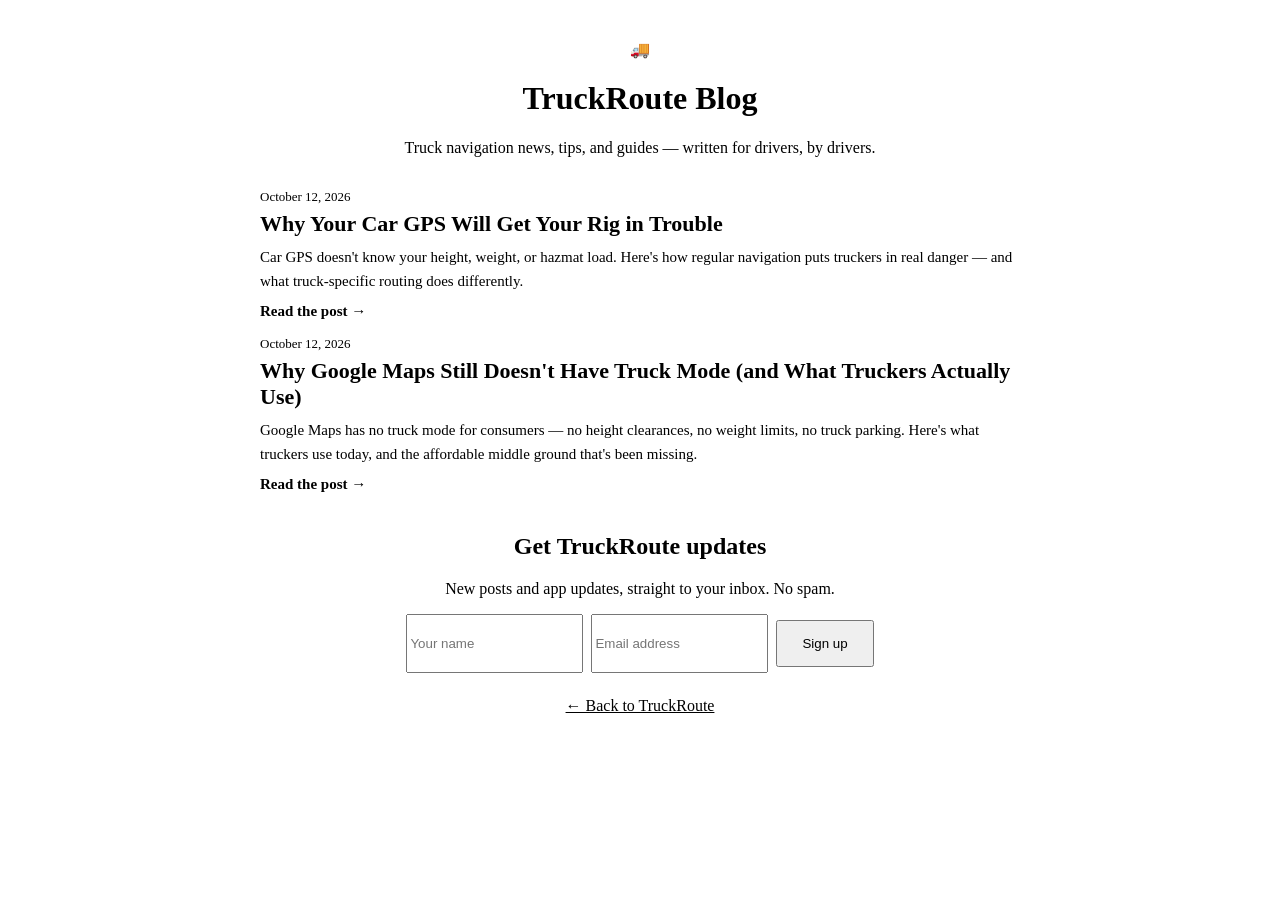
==== web/blog/index.html @ 8c989f48 "Ship /blog/ on TruckRoute site: blog index + 2 posts, routes, email signup, SEO meta - web/blog/inde" ====
<!DOCTYPE html>
<html lang="en">
<head>
<meta charset="utf-8">
<meta name="viewport" content="width=device-width, initial-scale=1">
<title>TruckRoute Blog — Truck navigation news, tips, and guides</title>
<meta name="description" content="The TruckRoute blog: practical guides for truckers on truck-safe navigation, low clearances, weigh stations, and why car GPS doesn't cut it in a rig.">
<meta property="og:title" content="TruckRoute Blog">
<meta property="og:description" content="Practical guides for truckers on truck-safe navigation, low clearances, weigh stations, and why car GPS doesn't cut it in a rig.">
<meta property="og:type" content="website">
<meta property="og:url" content="https://truckroute-api.onrender.com/blog/">
<link rel="stylesheet" href="/assets/styles.css">
<style>
  body { display: block; }
  .blog-wrap { max-width: 760px; margin: 0 auto; padding: 32px 20px 64px; }
  .blog-header { text-align: center; margin-bottom: 32px; }
  .blog-header .brand { justify-content: center; }
  .post-cards { display: flex; flex-direction: column; gap: 16px; }
  .post-card { display: block; text-decoration: none; color: var(--text); }
  .post-card:hover { border-color: var(--accent); }
  .post-card .date { color: var(--muted); font-size: 13px; }
  .post-card h2 { margin: 6px 0 8px; font-size: 22px; }
  .post-card p { color: var(--muted); margin: 0; font-size: 15px; line-height: 1.6; }
  .post-card .read-more { color: var(--accent); font-weight: 700; font-size: 15px; margin-top: 10px; display: inline-block; }
  .signup { text-align: center; margin-top: 40px; }
  .signup form { display: flex; gap: 8px; margin-top: 12px; flex-wrap: wrap; justify-content: center; }
  .signup input { max-width: 240px; }
  .signup button { width: auto; padding: 14px 24px; margin: 6px 0; }
  .signup .thanks { color: var(--accent2); font-weight: 700; }
  .back-nav { text-align: center; margin-top: 24px; }
  .back-nav a { color: var(--accent); }
</style>
<script type="application/ld+json">
{"@context":"https://schema.org","@type":"Blog","name":"TruckRoute Blog","url":"https://truckroute-api.onrender.com/blog/"}
</script>
</head>
<body>
<div class="blog-wrap">
  <header class="blog-header">
    <div class="brand"><span class="brand-mark">🚚</span><h1>TruckRoute Blog</h1></div>
    <p class="tagline">Truck navigation news, tips, and guides — written for drivers, by drivers.</p>
  </header>

  <div class="post-cards">
    <a class="card post-card" href="/blog/car-gps-rig-trouble">
      <div class="date">October 12, 2026</div>
      <h2>Why Your Car GPS Will Get Your Rig in Trouble</h2>
      <p>Car GPS doesn't know your height, weight, or hazmat load. Here's how regular navigation puts truckers in real danger — and what truck-specific routing does differently.</p>
      <span class="read-more">Read the post →</span>
    </a>
    <a class="card post-card" href="/blog/why-no-truck-mode">
      <div class="date">October 12, 2026</div>
      <h2>Why Google Maps Still Doesn't Have Truck Mode (and What Truckers Actually Use)</h2>
      <p>Google Maps has no truck mode for consumers — no height clearances, no weight limits, no truck parking. Here's what truckers use today, and the affordable middle ground that's been missing.</p>
      <span class="read-more">Read the post →</span>
    </a>
  </div>

  <div class="card signup">
    <h2>Get TruckRoute updates</h2>
    <p class="fineprint" style="margin-top:0">New posts and app updates, straight to your inbox. No spam.</p>
    <form id="blog-signup">
      <input id="su-name" type="text" placeholder="Your name" autocomplete="name">
      <input id="su-email" type="email" placeholder="Email address" autocomplete="email" required>
      <button type="submit" class="btn-primary">Sign up</button>
    </form>
    <p id="su-thanks" class="thanks" hidden>Thanks — you're on the list! Watch your inbox.</p>
  </div>

  <div class="back-nav"><a href="/">← Back to TruckRoute</a></div>
</div>
<script>
document.getElementById("blog-signup").addEventListener("submit", function (e) {
  e.preventDefault();
  var name = document.getElementById("su-name").value.trim();
  var email = document.getElementById("su-email").value.trim();
  if (!email) return;
  fetch("https://formsubmit.co/ajax/dandrsalesllc@gmail.com", {
    method: "POST",
    headers: { "Content-Type": "application/json", "Accept": "application/json" },
    body: JSON.stringify({ name: name, email: email, _subject: "TruckRoute blog signup" })
  }).then(function (r) {
    if (r.ok) {
      document.getElementById("blog-signup").hidden = true;
      document.getElementById("su-thanks").hidden = false;
    }
  }).catch(function () {});
});
</script>
</body>
</html>
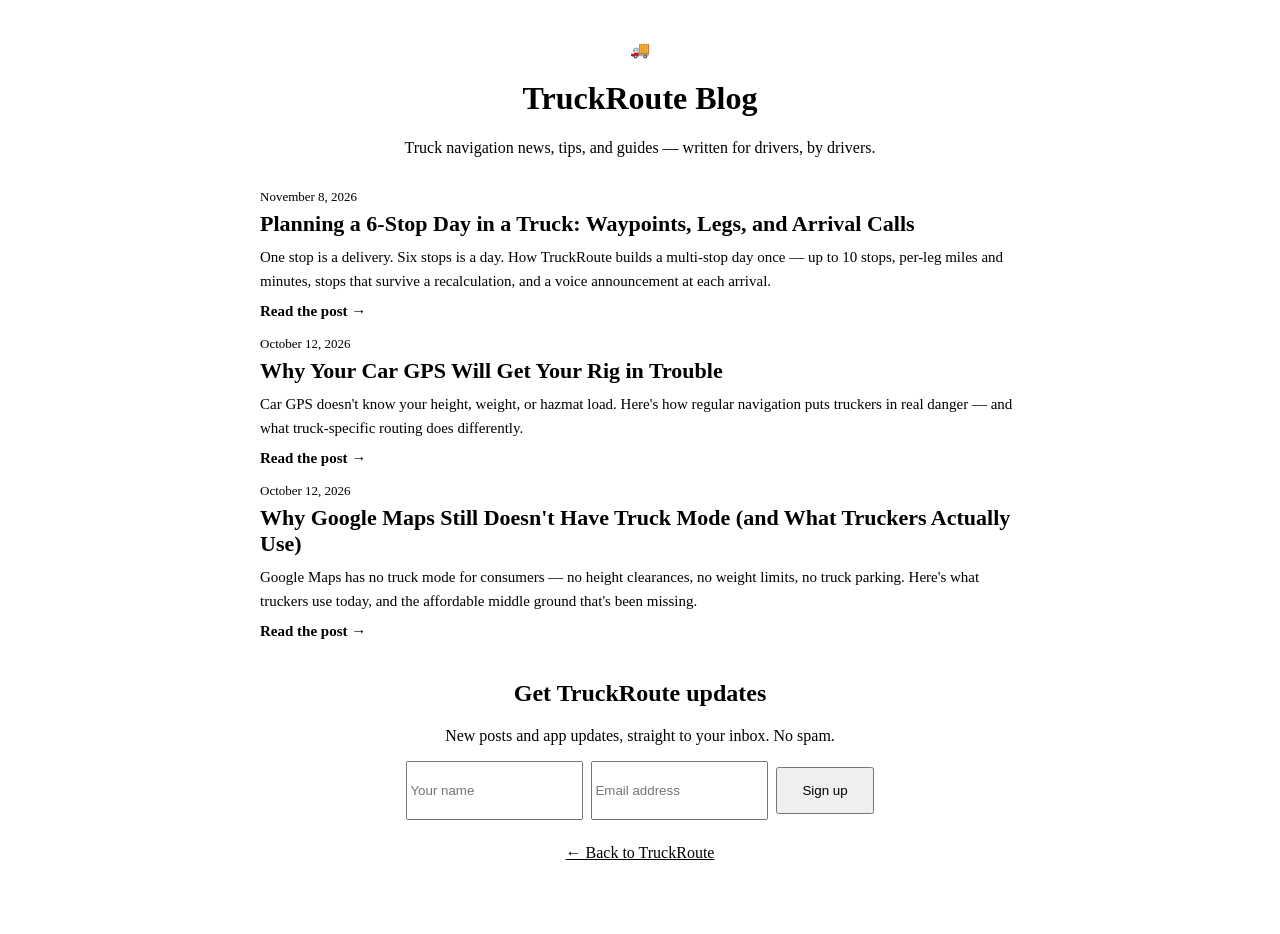
==== commit 4887cd93: "Blog: Planning a 6-Stop Day in a Truck (multi-stop planning post)" ====
--- a/web/blog/index.html
+++ b/web/blog/index.html
@@ -1,6 +1,8 @@
 <!DOCTYPE html>
 <html lang="en">
 <head>
+<script async src="https://www.googletagmanager.com/gtag/js?id=G-4M2E773EEL"></script>
+<script>window.dataLayer = window.dataLayer || []; function gtag(){dataLayer.push(arguments);} gtag('js', new Date()); gtag('config', 'G-4M2E773EEL');</script>
 <meta charset="utf-8">
 <meta name="viewport" content="width=device-width, initial-scale=1">
 <title>TruckRoute Blog — Truck navigation news, tips, and guides</title>
@@ -42,6 +44,12 @@
   </header>
 
   <div class="post-cards">
+    <a class="card post-card" href="/blog/planning-6-stop-day">
+      <div class="date">November 8, 2026</div>
+      <h2>Planning a 6-Stop Day in a Truck: Waypoints, Legs, and Arrival Calls</h2>
+      <p>One stop is a delivery. Six stops is a day. How TruckRoute builds a multi-stop day once — up to 10 stops, per-leg miles and minutes, stops that survive a recalculation, and a voice announcement at each arrival.</p>
+      <span class="read-more">Read the post →</span>
+    </a>
     <a class="card post-card" href="/blog/car-gps-rig-trouble">
       <div class="date">October 12, 2026</div>
       <h2>Why Your Car GPS Will Get Your Rig in Trouble</h2>
